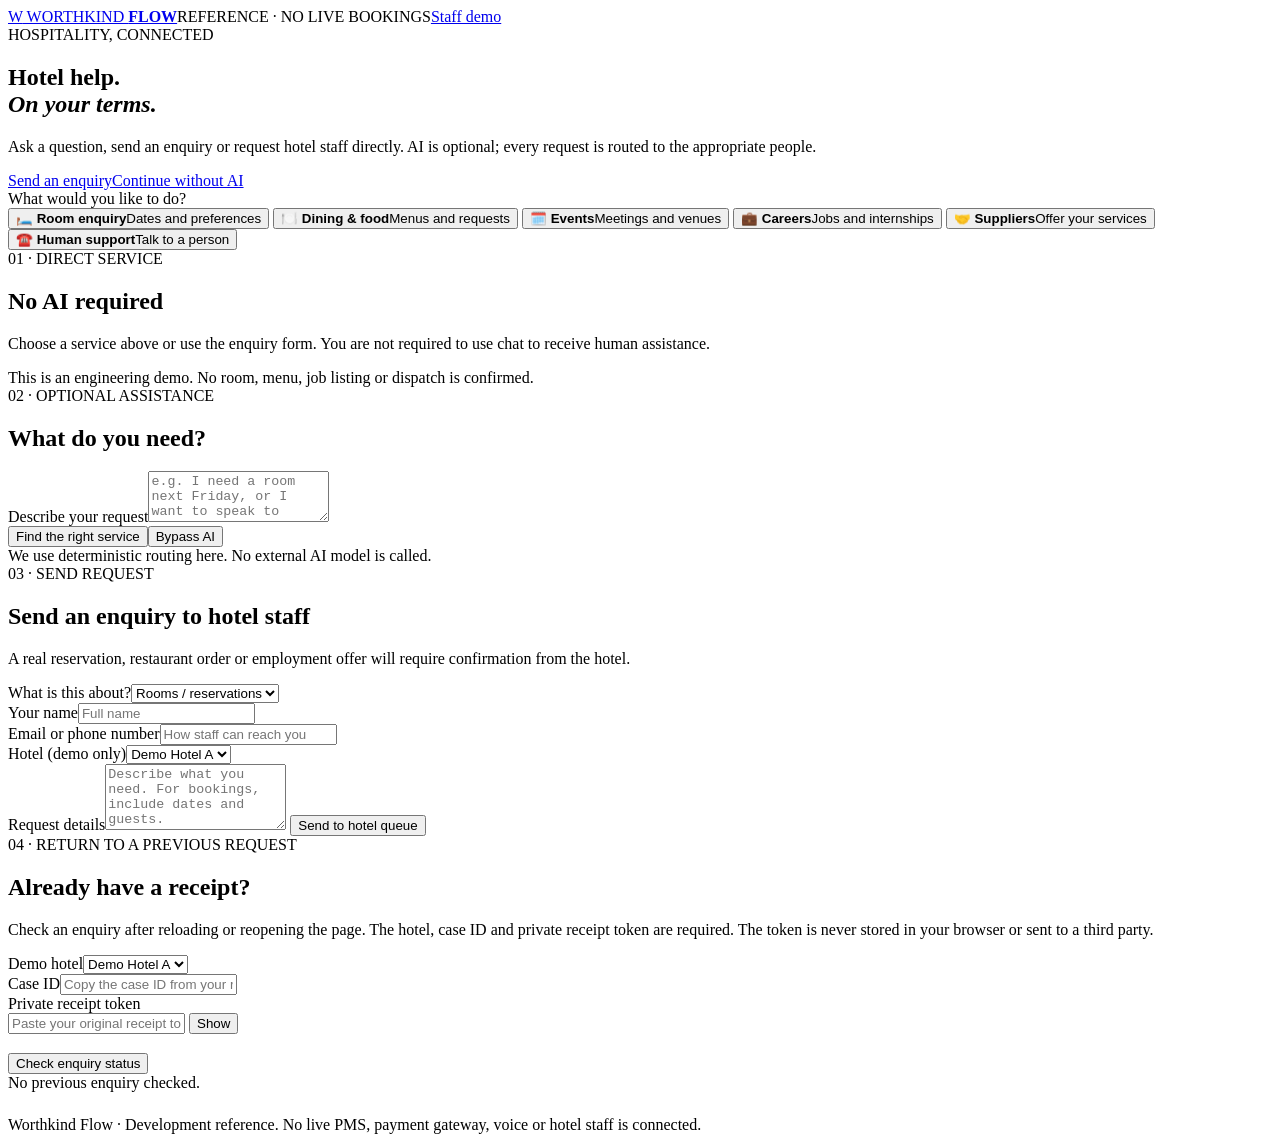
==== apps/web/index.html @ e88fffe4 "Import Flow API tests and frontend (6)" ====
<!doctype html>
<html lang="en">
<head><meta charset="utf-8"><meta name="viewport" content="width=device-width, initial-scale=1">
<title>Worthkind Flow — Hotel guest services</title>
<link rel="stylesheet" href="/static/styles.css"></head>
<body>
<header class="shell topbar"><a class="brand" href="/" aria-label="Worthkind Flow home"><span class="mark">W</span> WORTHKIND <strong>FLOW</strong></a><span class="status">REFERENCE · NO LIVE BOOKINGS</span><a class="staff-link" href="/staff">Staff demo</a></header>
<main class="shell">
<section class="hero"><div>
<span class="eyebrow">HOSPITALITY, CONNECTED</span>
<h1>Hotel help.<br><em>On your terms.</em></h1>
<p>Ask a question, send an enquiry or request hotel staff directly. AI is optional; every request is routed to the appropriate people.</p>
<div class="hero-actions"><a class="button primary" href="#new-request">Send an enquiry</a><a class="button secondary" href="#direct-service">Continue without AI</a></div>
</div><div class="hero-side"><div class="tag">What would you like to do?</div><div class="service-grid" id="services">
<button data-kind="booking">🛏️ <strong>Room enquiry</strong><span>Dates and preferences</span></button>
<button data-kind="food">🍽️ <strong>Dining & food</strong><span>Menus and requests</span></button>
<button data-kind="events">🗓️ <strong>Events</strong><span>Meetings and venues</span></button>
<button data-kind="careers">💼 <strong>Careers</strong><span>Jobs and internships</span></button>
<button data-kind="supplier">🤝 <strong>Suppliers</strong><span>Offer your services</span></button>
<button data-kind="human">☎️ <strong>Human support</strong><span>Talk to a person</span></button>
</div></div></section>
<section class="columns" id="direct-service">
<article class="panel"><div class="section-label">01 · DIRECT SERVICE</div><h2>No AI required</h2><p>Choose a service above or use the enquiry form. You are not required to use chat to receive human assistance.</p><div class="notice">This is an engineering demo. No room, menu, job listing or dispatch is confirmed.</div></article>
<article class="panel" id="ai-help"><div class="section-label">02 · OPTIONAL ASSISTANCE</div><h2>What do you need?</h2>
<label for="question">Describe your request</label><textarea id="question" rows="3" placeholder="e.g. I need a room next Friday, or I want to speak to reception"></textarea>
<div class="actions"><button class="button primary" id="check-intent">Find the right service</button><button class="button secondary" id="human-bypass">Bypass AI</button></div><div id="routing-result" class="result" role="status" aria-live="polite">We use deterministic routing here. No external AI model is called.</div></article>
</section>
<section class="panel enquiry" id="new-request"><div class="section-label">03 · SEND REQUEST</div><h2>Send an enquiry to hotel staff</h2><p>A real reservation, restaurant order or employment offer will require confirmation from the hotel.</p>
<form id="enquiry-form">
<div class="form-grid">
<div><label for="category">What is this about?</label><select id="category" required><option value="booking">Rooms / reservations</option><option value="human">Human support</option><option value="food">Food / dining</option><option value="careers">Job / internship</option><option value="supplier">Supplier proposal</option><option value="events">Events / meetings</option><option value="support">Guest support</option><option value="general">General question</option></select></div>
<div><label for="name">Your name</label><input id="name" minlength="2" maxlength="100" required autocomplete="name" placeholder="Full name"></div>
<div><label for="contact">Email or phone number</label><input id="contact" minlength="5" maxlength="200" required autocomplete="email" placeholder="How staff can reach you"></div>
<div><label for="hotel">Hotel (demo only)</label><select id="hotel"><option value="demo-hotel">Demo Hotel A</option><option value="demo-hotel-two">Demo Hotel B</option></select></div>
</div><label for="details">Request details</label><textarea id="details" minlength="8" maxlength="3000" rows="4" required placeholder="Describe what you need. For bookings, include dates and guests."></textarea>
<button type="submit" class="button primary">Send to hotel queue</button><div id="submission-result" class="result" role="status" aria-live="polite"></div>
</form></section>
<section class="panel" id="recover" aria-labelledby="recover-heading" style="margin-bottom:24px">
<div class="section-label">04 · RETURN TO A PREVIOUS REQUEST</div>
<h2 id="recover-heading">Already have a receipt?</h2>
<p>Check an enquiry after reloading or reopening the page. The hotel, case ID and private receipt token are required. The token is never stored in your browser or sent to a third party.</p>
<form id="recover-form">
<div class="form-grid">
<div><label for="recover-hotel">Demo hotel</label><select id="recover-hotel" required><option value="demo-hotel">Demo Hotel A</option><option value="demo-hotel-two">Demo Hotel B</option></select></div>
<div><label for="recover-case-id">Case ID</label><input id="recover-case-id" required maxlength="100" autocomplete="off" spellcheck="false" placeholder="Copy the case ID from your receipt"></div>
<div class="wide-field"><label for="recover-token">Private receipt token</label>
<div class="key-field"><input id="recover-token" type="password" required minlength="32" maxlength="128" autocomplete="off" spellcheck="false" placeholder="Paste your original receipt token">
<button id="recover-toggle" class="button secondary compact" type="button" aria-label="Show private receipt token" aria-pressed="false">Show</button></div></div>
</div>
<button id="recover-submit" class="button primary" type="submit" style="margin-top:19px">Check enquiry status</button>
<div id="recover-result" class="result" role="status" aria-live="polite">No previous enquiry checked.</div>
</form></section>
<section class="panel" id="track" hidden>
<div class="section-label">05 · TRACK YOUR REQUEST</div><h2>Request status</h2>
<p>Keep both your case ID and receipt token in a private place. This local development site does not save them to browser storage or send them by email.</p>
<div id="receipt" class="result"></div>
<div class="actions"><button class="button secondary" type="button" id="refresh">Refresh status</button><button class="button secondary" type="button" id="copy-receipt">Copy private receipt</button><button class="button secondary" type="button" id="new-enquiry">Start a new enquiry</button></div>
<div id="case-status" class="result" role="status" aria-live="polite"></div></section>
</main>
<footer class="shell footer">Worthkind Flow · Development reference. No live PMS, payment gateway, voice or hotel staff is connected.</footer>
<script src="/static/app.js" defer></script>
</body></html>
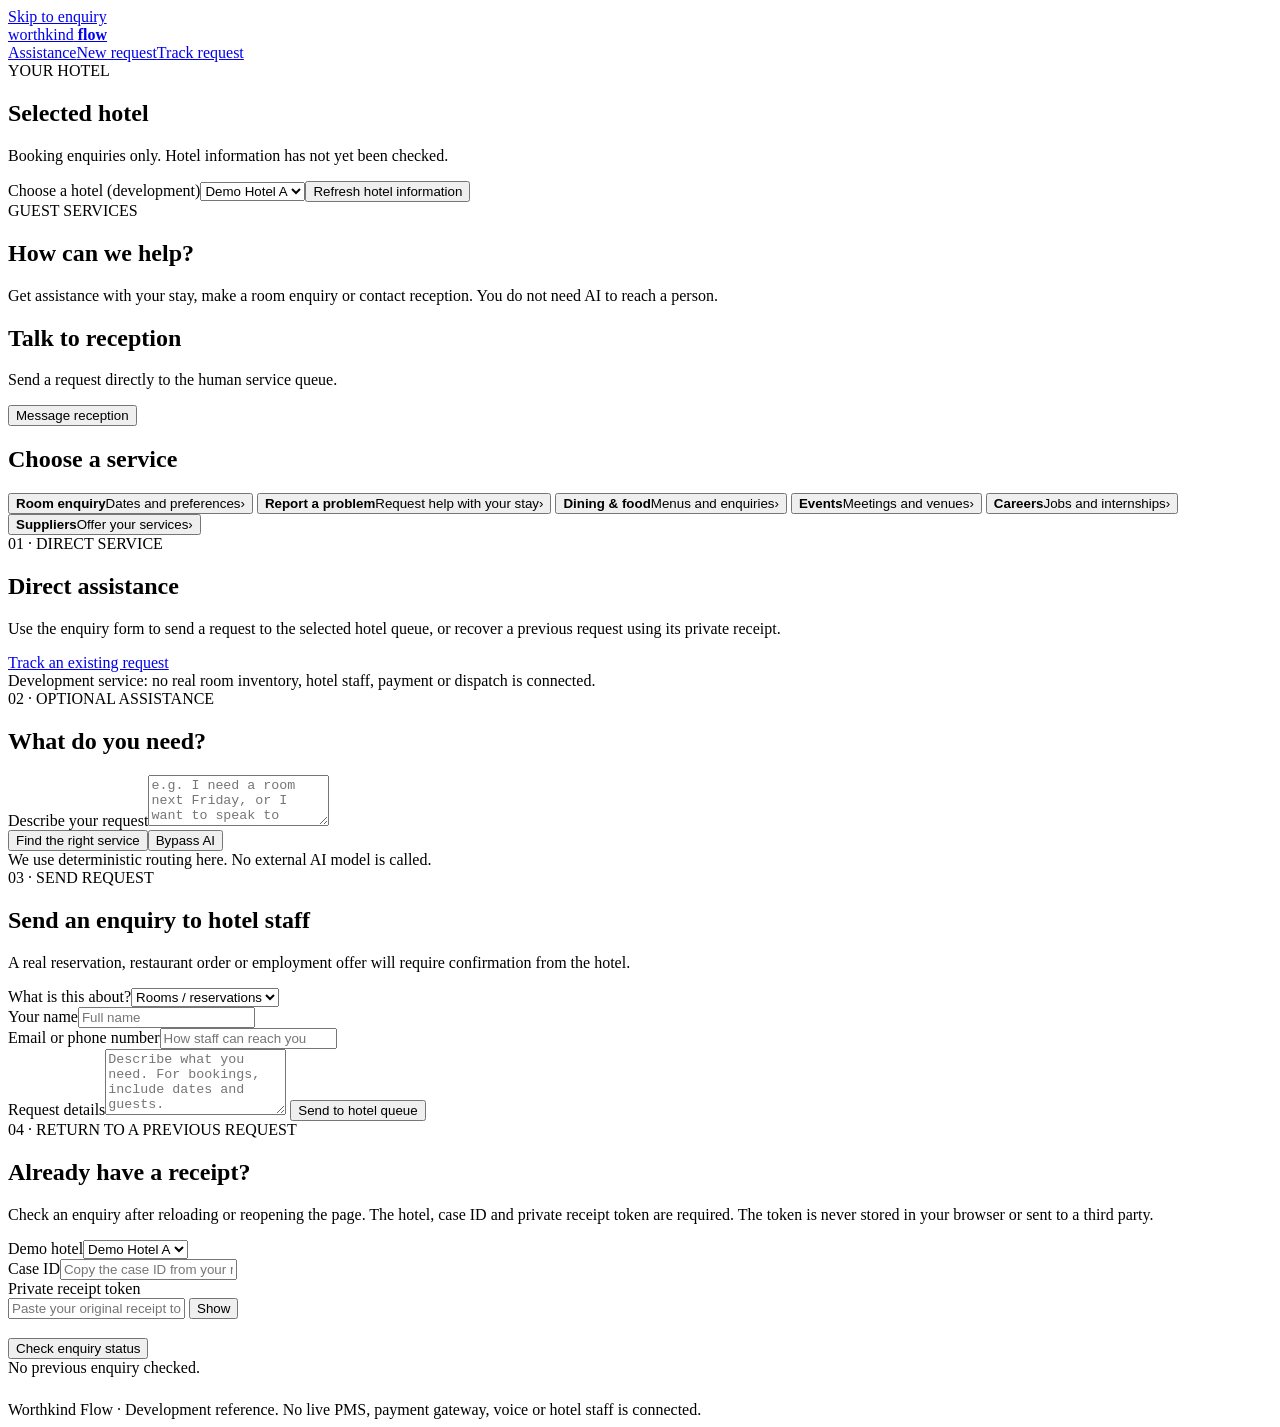
==== commit e554a601: "Frontend: rebuild guest service entry with human-first navigation and property context" ====
--- a/apps/web/index.html
+++ b/apps/web/index.html
@@ -4,23 +4,25 @@
 <title>Worthkind Flow — Hotel guest services</title>
 <link rel="stylesheet" href="/static/styles.css"></head>
 <body>
-<header class="shell topbar"><a class="brand" href="/" aria-label="Worthkind Flow home"><span class="mark">W</span> WORTHKIND <strong>FLOW</strong></a><span class="status">REFERENCE · NO LIVE BOOKINGS</span><a class="staff-link" href="/staff">Staff demo</a></header>
-<main class="shell">
-<section class="hero"><div>
-<span class="eyebrow">HOSPITALITY, CONNECTED</span>
-<h1>Hotel help.<br><em>On your terms.</em></h1>
-<p>Ask a question, send an enquiry or request hotel staff directly. AI is optional; every request is routed to the appropriate people.</p>
-<div class="hero-actions"><a class="button primary" href="#new-request">Send an enquiry</a><a class="button secondary" href="#direct-service">Continue without AI</a></div>
-</div><div class="hero-side"><div class="tag">What would you like to do?</div><div class="service-grid" id="services">
-<button data-kind="booking">🛏️ <strong>Room enquiry</strong><span>Dates and preferences</span></button>
-<button data-kind="food">🍽️ <strong>Dining & food</strong><span>Menus and requests</span></button>
-<button data-kind="events">🗓️ <strong>Events</strong><span>Meetings and venues</span></button>
-<button data-kind="careers">💼 <strong>Careers</strong><span>Jobs and internships</span></button>
-<button data-kind="supplier">🤝 <strong>Suppliers</strong><span>Offer your services</span></button>
-<button data-kind="human">☎️ <strong>Human support</strong><span>Talk to a person</span></button>
+<a class="skip-link" href="#new-request">Skip to enquiry</a>
+<header class="shell topbar guest-header"><a class="brand" href="/" aria-label="Worthkind Flow home">worthkind<strong> flow</strong></a><nav class="guest-nav" aria-label="Guest navigation"><a href="#direct-service">Assistance</a><a href="#new-request">New request</a><a href="#recover">Track request</a></nav></header>
+<main class="shell guest-page">
+<section class="guest-context" aria-labelledby="property-name">
+<div><span class="eyebrow">YOUR HOTEL</span><h2 id="property-name">Selected hotel</h2><p id="property-capability" role="status" aria-live="polite">Booking enquiries only. Hotel information has not yet been checked.</p></div>
+<div class="guest-property-control"><label for="hotel">Choose a hotel (development)</label><select id="hotel" form="enquiry-form"><option value="demo-hotel">Demo Hotel A</option><option value="demo-hotel-two">Demo Hotel B</option></select><button id="refresh-property" class="button secondary" type="button">Refresh hotel information</button></div>
+</section>
+<section class="hero guest-hero"><div><span class="eyebrow">GUEST SERVICES</span><h1>How can we help?</h1><p>Get assistance with your stay, make a room enquiry or contact reception. You do not need AI to reach a person.</p>
+<div class="guest-human"><h2>Talk to reception</h2><p>Send a request directly to the human service queue.</p><button class="button primary" type="button" data-kind="human">Message reception</button></div></div>
+<div class="hero-side"><h2 class="tag">Choose a service</h2><div class="service-grid" id="services">
+<button type="button" data-kind="booking"><strong>Room enquiry</strong><span>Dates and preferences</span><span class="service-arrow" aria-hidden="true">›</span></button>
+<button type="button" data-kind="support"><strong>Report a problem</strong><span>Request help with your stay</span><span class="service-arrow" aria-hidden="true">›</span></button>
+<button type="button" data-kind="food"><strong>Dining &amp; food</strong><span>Menus and enquiries</span><span class="service-arrow" aria-hidden="true">›</span></button>
+<button type="button" data-kind="events"><strong>Events</strong><span>Meetings and venues</span><span class="service-arrow" aria-hidden="true">›</span></button>
+<button type="button" data-kind="careers"><strong>Careers</strong><span>Jobs and internships</span><span class="service-arrow" aria-hidden="true">›</span></button>
+<button type="button" data-kind="supplier"><strong>Suppliers</strong><span>Offer your services</span><span class="service-arrow" aria-hidden="true">›</span></button>
 </div></div></section>
 <section class="columns" id="direct-service">
-<article class="panel"><div class="section-label">01 · DIRECT SERVICE</div><h2>No AI required</h2><p>Choose a service above or use the enquiry form. You are not required to use chat to receive human assistance.</p><div class="notice">This is an engineering demo. No room, menu, job listing or dispatch is confirmed.</div></article>
+<article class="panel"><div class="section-label">01 · DIRECT SERVICE</div><h2>Direct assistance</h2><p>Use the enquiry form to send a request to the selected hotel queue, or recover a previous request using its private receipt.</p><a class="button secondary" href="#recover">Track an existing request</a><div class="notice">Development service: no real room inventory, hotel staff, payment or dispatch is connected.</div></article>
 <article class="panel" id="ai-help"><div class="section-label">02 · OPTIONAL ASSISTANCE</div><h2>What do you need?</h2>
 <label for="question">Describe your request</label><textarea id="question" rows="3" placeholder="e.g. I need a room next Friday, or I want to speak to reception"></textarea>
 <div class="actions"><button class="button primary" id="check-intent">Find the right service</button><button class="button secondary" id="human-bypass">Bypass AI</button></div><div id="routing-result" class="result" role="status" aria-live="polite">We use deterministic routing here. No external AI model is called.</div></article>
@@ -31,7 +33,7 @@
 <div><label for="category">What is this about?</label><select id="category" required><option value="booking">Rooms / reservations</option><option value="human">Human support</option><option value="food">Food / dining</option><option value="careers">Job / internship</option><option value="supplier">Supplier proposal</option><option value="events">Events / meetings</option><option value="support">Guest support</option><option value="general">General question</option></select></div>
 <div><label for="name">Your name</label><input id="name" minlength="2" maxlength="100" required autocomplete="name" placeholder="Full name"></div>
 <div><label for="contact">Email or phone number</label><input id="contact" minlength="5" maxlength="200" required autocomplete="email" placeholder="How staff can reach you"></div>
-<div><label for="hotel">Hotel (demo only)</label><select id="hotel"><option value="demo-hotel">Demo Hotel A</option><option value="demo-hotel-two">Demo Hotel B</option></select></div>
+
 </div><label for="details">Request details</label><textarea id="details" minlength="8" maxlength="3000" rows="4" required placeholder="Describe what you need. For bookings, include dates and guests."></textarea>
 <button type="submit" class="button primary">Send to hotel queue</button><div id="submission-result" class="result" role="status" aria-live="polite"></div>
 </form></section>
@@ -59,4 +61,5 @@
 </main>
 <footer class="shell footer">Worthkind Flow · Development reference. No live PMS, payment gateway, voice or hotel staff is connected.</footer>
 <script src="/static/app.js" defer></script>
+<script src="/static/property-context.js" defer></script>
 </body></html>
